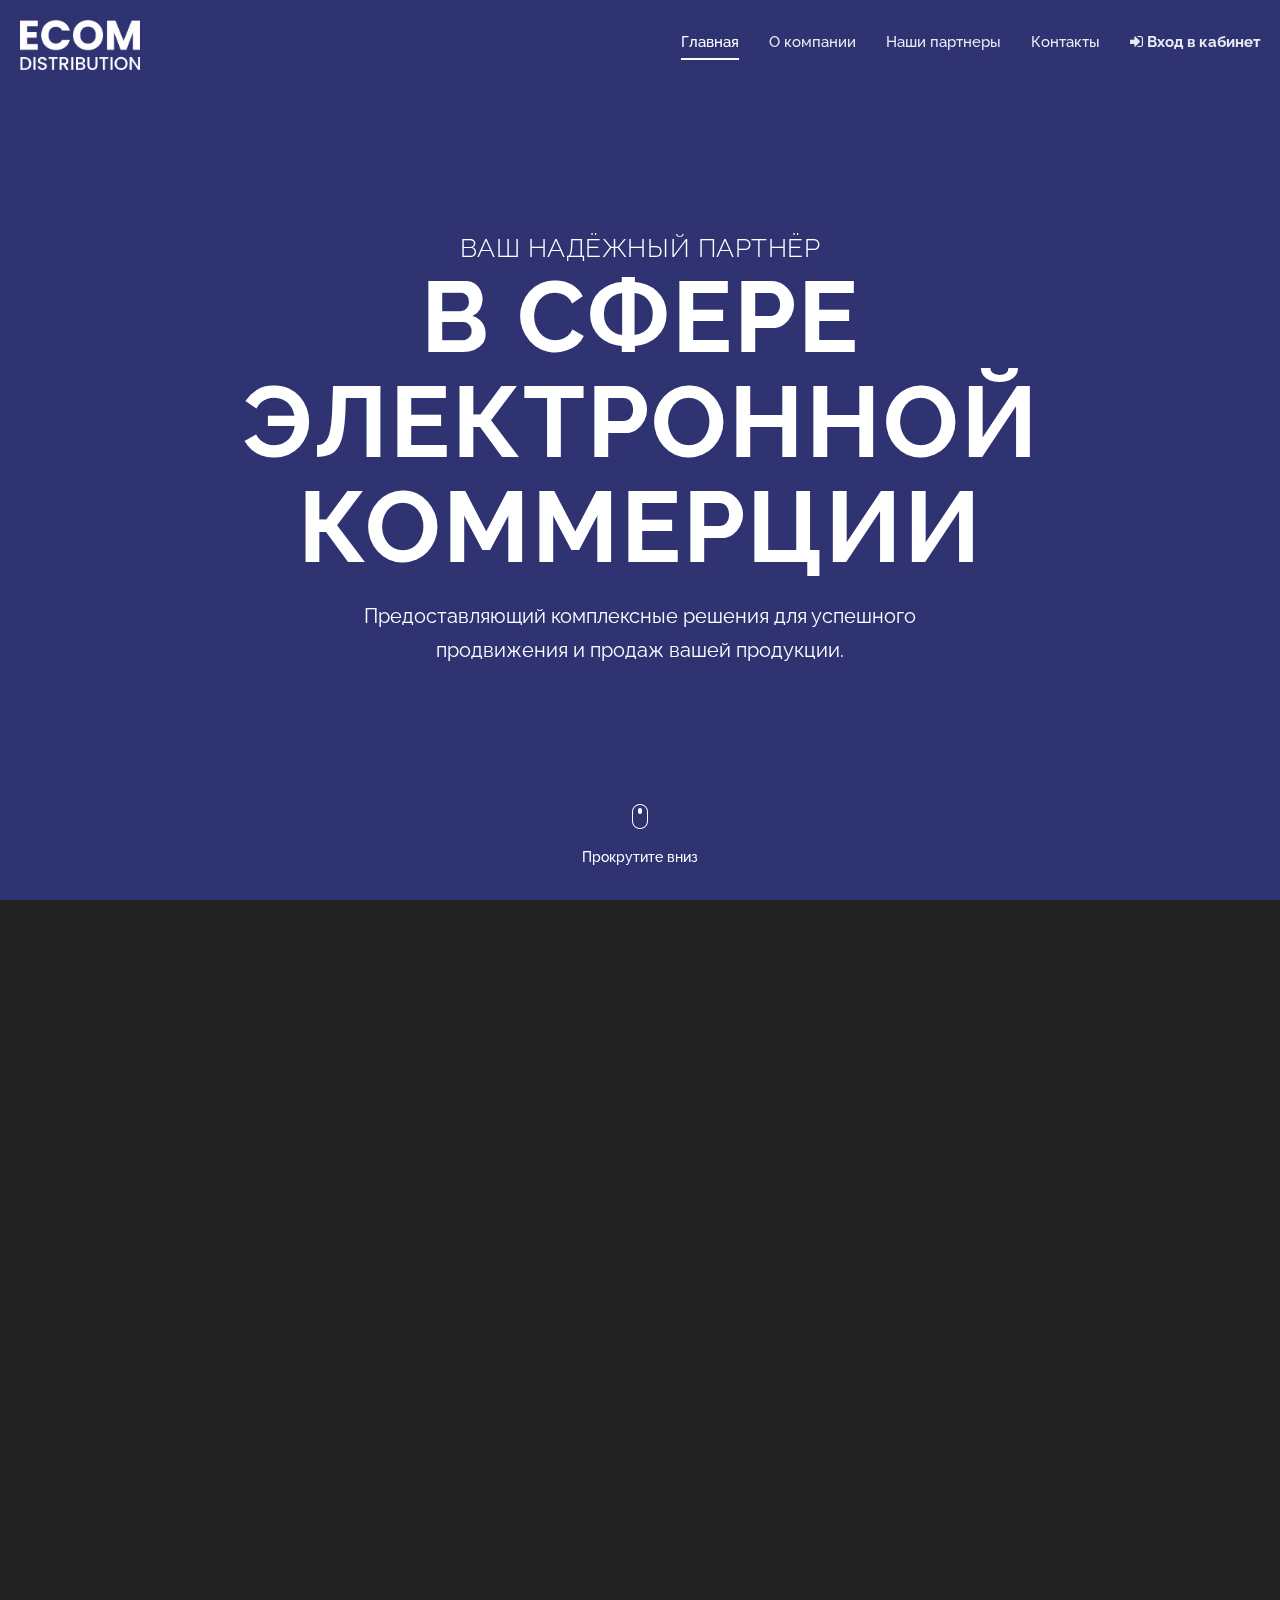
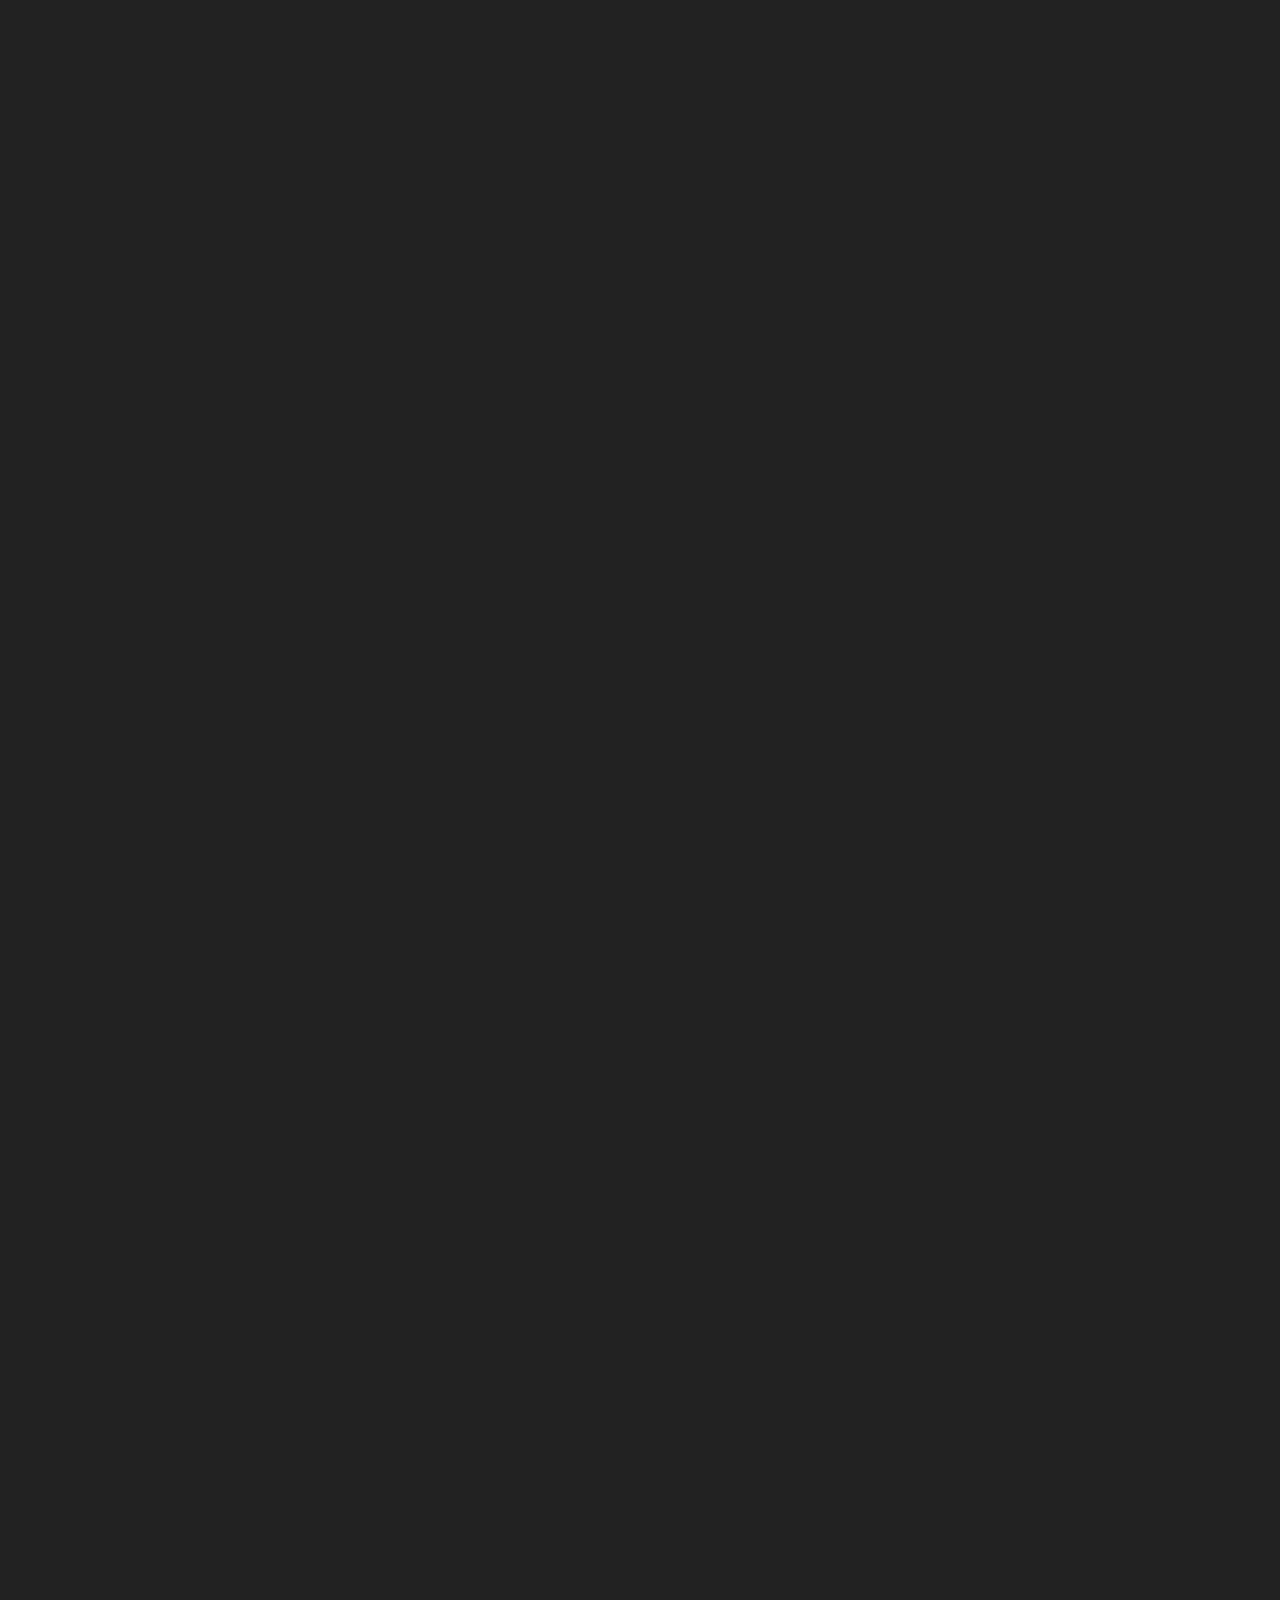
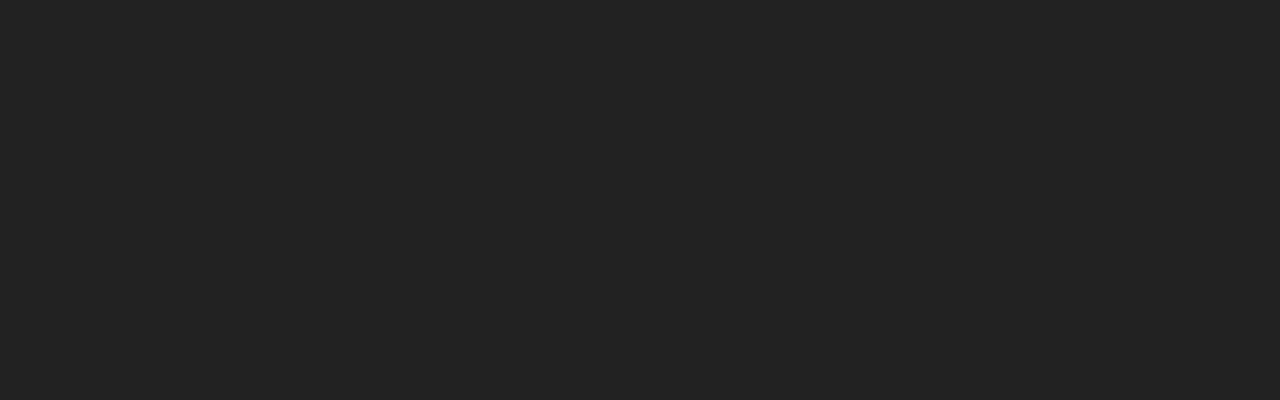
==== index.html @ 708a3830 "Версия сайта 1" ====
<!DOCTYPE html>
<html lang="en">

  <head>

    <meta charset="utf-8">
    <meta name="viewport" content="width=device-width, initial-scale=1, shrink-to-fit=no">
    <meta name="description" content="Компания "ECOM DISTRIBUTION" - уверенный игрок в области дистрибуции товаров на российском рынке электронной коммерции. Наш опыт работы со всеми российскими электронными площадками позволяет нам быстро, качественно и эффективно продвинуть товары вендора на рынок. Мы имеем представление о том что такое долгое и плодотворное сотрудничество и ценим своих партнеров.">
    <meta name="author" content="ECOM DISTRIBUTION">
    <link href="https://fonts.googleapis.com/css?family=Raleway:100,300,400,500,700,900" rel="stylesheet">

    <title>ECOM DISTRIBUTION - дистрибуция товаров на российском рынке электронной коммерции</title>

    <!-- Additional CSS Files -->
    <link rel="stylesheet" type="text/css" href="css/bootstrap.min.css">

    <link rel="stylesheet" type="text/css" href="css/font-awesome.css">

    <link rel="stylesheet" type="text/css" href="css/fullpage.min.css">

    <link rel="stylesheet" type="text/css" href="css/owl.carousel.css">

    <link rel="stylesheet" href="css/animate.css">

    <link rel="stylesheet" href="css/templatemo-style.css">

    <link rel="stylesheet" href="css/responsive.css">

    </head>
    
    <body>
    
    <div id="video">
        <div class="preloader">
            <div class="preloader-bounce">
                <span></span>
                <span></span>
                <span></span>
            </div>
        </div>

        <header id="header">
            <div class="container-fluid">
                <div class="navbar">
                    <img src="images/logo.png" alt="ECOM DISTRIBUTION" width="120" height="50">
                    <div class="navigation-row">
                        <nav id="navigation">
                            <button type="button" class="navbar-toggle"> <i class="fa fa-bars"></i> </button>
                            <div class="nav-box navbar-collapse">
                                <ul class="navigation-menu nav navbar-nav navbars" id="nav">
                                    <li data-menuanchor="slide01" class="active"><a href="#slide01">Главная</a></li>
                                    <li data-menuanchor="slide02"><a href="#slide02">О компании</a></li>
                                    <li data-menuanchor="slide03"><a href="#slide03">Наши партнеры</a></li>
                                    <li data-menuanchor="slide04"><a href="#slide04">Контакты</a></li>
                                    <li data-menuanchor="slide07"><a href="/lk.html"> <i class="fa fa-sign-in"></i><strong> Вход в кабинет</strong></a></li>
                                </ul>
                            </div>
                        </nav>
                    </div>
                </div>
            </div>
        </header>

        <video autoplay muted loop id="myVideo">
          <source src="https://assets.fulex.pro/ecom/video.mp4" type="video/mp4">
        </video>

        <div id="fullpage" class="fullpage-default">

            <div class="section animated-row" data-section="slide01">
                <div class="section-inner">
                    <div class="welcome-box">
                        <span class="welcome-first animate" data-animate="fadeInUp">Ваш надёжный партнёр</span>
                        <h1 class="welcome-title animate" data-animate="fadeInUp">в сфере электронной коммерции</h1>
                        <p class="animate" data-animate="fadeInUp">Предоставляющий комплексные решения для успешного продвижения и продаж вашей продукции.</p>
                        <div class="scroll-down next-section animate data-animate="fadeInUp""><img src="images/mouse-scroll.png" alt=""><span>Прокрутите вниз</span></div>
                    </div>
                </div>
            </div>

            <div class="section animated-row" data-section="slide02">
                <div class="section-inner">
                    <div class="about-section">
                        <div class="row justify-content-center">
                            <div class="col-lg-8 wide-col-laptop">
                                <div class="row">
                                    <div class="col-md-6">
                                        <div class="about-contentbox">
                                            <div class="animate" data-animate="fadeInUp">
                                                <span>О компании</span>
                                                <h2>ECOM DISTRIBUTION</h2>
                                                <p>Компания "ECOM DISTRIBUTION" - уверенный игрок в области дистрибуции товаров на российском рынке электронной коммерции. Наш опыт работы со всеми российскими электронными площадками позволяет нам быстро, качественно и эффективно продвинуть товары вендора на рынок. Мы имеем представление о том что такое долгое и плодотворное сотрудничество и ценим своих партнеров.</p>
                                            </div>
                                            <div class="facts-list owl-carousel">
                                                <div class="item animate" data-animate="fadeInUp">
                                                    <div class="counter-box">
                                                        <i class="fa fa-trophy counter-icon" aria-hidden="true"></i><span class="count-number">100+</span> брендов</br> в портфеле
                                                    </div>
                                                </div>
                                                <div class="item animate" data-animate="fadeInUp">
                                                    <div class="counter-box">
                                                        <i class="fa fa-thumbs-up counter-icon" aria-hidden="true"></i><span class="count-number">5</span> лет</br> на рынке
                                                    </div>
                                                </div>
                                                <div class="item animate" data-animate="fadeInUp">
                                                    <div class="counter-box">
                                                        <i class="fa fa-users counter-icon" aria-hidden="true"></i><span class="count-number">300+</span> активных</br> партнеров
                                                    </div>
                                                </div>
                                                
                                            </div>
                                        </div>
                                    </div>
                                    <div class="col-md-6">
                                        <figure class="about-img animate" data-animate="fadeInUp"><img src="images/profile-girl.jpg" class="rounded" alt=""></figure>
                                    </div>
                                </div>
                            </div>
                        </div>
                    </div>
                </div>
            </div>

            <div class="section animated-row" data-section="slide03">
                <div class="section-inner">
                    <div class="row justify-content-center">
                        <div class="col-md-8 wide-col-laptop">
                            <div class="title-block animate" data-animate="fadeInUp">
							  <h2>Наши партнеры</h2>
                                <span>Площадки, с которыми мы работаем</span>
                            </div>
                            <div class="services-section">
                                <div class="services-list owl-carousel">
                                    <div class="item animate" data-animate="fadeInUp">
                                        <div class="service-box">
                                          
                                            <h3>Wildberries</h3>
                                            <p>ООО «Вайлдберриз» интернет-магазин</p>
                                        </div>
                                    </div>
                                    <div class="item animate" data-animate="fadeInUp">
                                        <div class="service-box">
                                            
                                            <h3>Ozon</h3>
                                            <p>ООО «Интернет решения» интернет-магазин</p>
                                        </div>
                                    </div>
                                    <div class="item animate" data-animate="fadeInUp">
                                        <div class="service-box">
                                           
                                            <h3>Яндекс Маркет</h3>
                                            <p>ООО «Яндекс» интернет-магазин</p>
                                        </div>
                                    </div>
                                    <div class="item animate" data-animate="fadeInUp">
                                        <div class="service-box">
                                           
                                            <h3>МегаМаркет</h3>
                                            <p>ООО «МАРКЕТПЛЕЙС» интернет-магазин</p>
                                        </div>
                                    </div>
                                    <div class="item animate" data-animate="fadeInUp">
                                        <div class="service-box">
                                            
                                            <h3>ВсеИнструменты</h3>
                                            <p>ООО «ВсеИнструменты.ру» гипермаркет</p>
                                        </div>
                                    </div>
                                    <div class="item animate" data-animate="fadeInUp">
                                        <div class="service-box">
                                           
                                            <h3>Авито</h3>
                                            <p>ООО «КЕХ еКоммерц» доска объявлений</p>
                                        </div>
                                    </div>
                                    <div class="item animate" data-animate="fadeInUp">
                                        <div class="service-box">
                                           
                                            <h3>Леруа Мерлен</h3>
                                            <p>ООО «Леруа Мерлен» интернет-магазин</p>
                                        </div>
                                    </div>
                                    <div class="item animate" data-animate="fadeInUp">
                                        <div class="service-box">
                                           
                                            <h3>AliExpress</h3>
                                            <p>ООО «АЛИБАБА.КОМ» интернет-магазин</p>
                                        </div>
                                    </div>
                                </div>
                            </div>
                        </div>
                    </div>
                </div>
            </div>

           

            <div class="section animated-row" data-section="slide04">
                <div class="section-inner">
                    <div class="row justify-content-center">
                        <div class="col-md-7 wide-col-laptop">
                            <div class="title-block animate" data-animate="fadeInUp">
                                <h2>Наши контакты</h2>
                            </div>
                            <div class="contact-section">
                                <div class="row">
                                    <div class="col-md-6 animate" data-animate="fadeInUp">
                                        <div class="contact-box">
                                            <div class="contact-row">
                                                <i class="fa fa-map-marker"></i> 
											
												115054, Россия, г. Москва</br>
												Дубининская улица, 57с2</br>
												Режим работы: с 9:00 до 18:00
                                            </div>
                                            <div class="contact-row">
                                                <i class="fa fa-envelope"></i> press@ecomdistr.ru
                                            </div>
                                            <div class="contact-row">
                                                <i class="fa fa-envelope"></i> 
											
												info@ecomdistr.ru</br>
                                            </div>
                                        </div>
                                    </div>
                                    <div class="col-md-6 animate" data-animate="fadeInUp">
                                        <script type="text/javascript" charset="utf-8" async src="https://api-maps.yandex.ru/services/constructor/1.0/js/?um=constructor%3A8a371ab14a4488a06a83f874f0cb7cfaaf8647eccf8f98306b3fc9c9e80077ca&amp;width=429&amp;height=368&amp;lang=ru_RU&amp;scroll=true"></script>
                                        <div id="form-messages" class="mt-3"></div>
                                    </div>
                                </div>
                            </div>
                        </div>
                    </div>
                </div>
            </div>
        </div>

        
    </div>  

    <script src="js/jquery.js"></script>

    <script src="js/bootstrap.min.js"></script>

    <script src="js/fullpage.min.js"></script>

    <script src="js/scrolloverflow.js"></script>

    <script src="js/owl.carousel.min.js"></script>

    <script src="js/jquery.inview.min.js"></script>

    <script src="js/form.js"></script>

    <script src="js/custom.js"></script>


  </body>
</html>
---- css/templatemo-style.css ----
/*

Elegance Template

https://templatemo.com/tm-528-elegance

==================================================
CSS SITEMAP >>>>

  01. GENERAL CSS
  02. HEADER CSS
  03. SOCIAL ICONS CSS
  04. WELCOME BLOCK CSS
  05. ABOUT BLOCK CSS
  06. SERVICES BLOCK CSS
  07. WORK BLOCK CSS
  08. CONTACT BLOCK CSS
  09. TESTIMONOALS BLOCK CSS
  10. SKILLS BLOCK CSS


==================================================*/

/*==============================================
01. GENERAL CSS
================================================*/

html,
body {
  -webkit-font-smoothing: antialiased;
  -moz-font-smoothing: antialiased;
  -ms-font-smoothing: antialiased;
  font-smoothing: antialiased;
  -webkit-text-size-adjust: 100%;
}
body {
  font: 16px/1.6 'Raleway', Arial, Helvetica, sans-serif;
  color: #fff;
  text-align:center;
  background: #222;
}
img {
  border: 0;
  max-width: 100%;
}
html {
  -ms-overflow-style: scrollbar;
}
.alltrans,
.social-icons li a,
.owl-nav > button,
.owl-nav > button:after,
.counter-box,
.about-img:after,
.gallery-img img,
.form-control,
.owl-dot,
.subscribe-row,
.close-btn,
.close-btn:before,
.close-btn:after,
.tag-btn,
.btn {
  -webkit-transition: all 0.4s ease;
  transition: all 0.4s ease;
}
a {
  color: #fff;
  text-decoration: none;
}
a:hover,
a:focus {
  color: #fff;
  outline: none;
  text-decoration: underline;
}
@media screen and (-ms-high-contrast:active), (-ms-high-contrast:none) {
  a:active {
    background-color: transparent;
  }
}
p {
  margin: 0 0 20px;
}
h1,
h2,
h3,
h4,
h5,
h6 {
  line-height: 1.2;
  margin: 0 0 20px;
  font-weight: 600;
  text-transform:uppercase;
}
h1,
h2 {
  font-size: 32px;
}
h3 {
  font-size: 30px;
  font-weight: 600;
}
h4 {
  font-size: 22px;
  font-weight: 600;
}
h5 {
  font-size: 20px;
  margin-bottom: 10px;
  font-weight: 600;
}
h6 {
  font-size: 18px;
  margin-bottom: 10px;
  font-weight: 600;
}
#main {
  padding: 0;
  background: #fff;
}
.no-margin {
  margin: 0 !important;
}
figure {
  margin:0;
}
.opacity-no {
  opacity: 1 !important;
}

video {
  position: fixed;
  right: 0;
  bottom: 0;
  min-width: 100%; 
  min-height: 100%;
}
#video:after {
  content: '';
  opacity: 0.75;
  background: #4096ee; /* Old browsers */
  background: -moz-linear-gradient(top, #34398d 0%, #34398d 100%); /* FF3.6-15 */
  background: -webkit-linear-gradient(top, #34398d 0%,#34398d 100%); /* Chrome10-25,Safari5.1-6 */
  background: linear-gradient(to bottom, #34398d 0%,#34398d 100%); /* W3C, IE10+, FF16+, Chrome26+, Opera12+, Safari7+ */
  filter: progid:DXImageTransform.Microsoft.gradient( startColorstr='#34398d', endColorstr='#34398d',GradientType=0 ); /* IE6-9 */
  position:fixed;
  left:0;
  top:0;
  right:0;
  bottom: 0;
}
.wrapper-background-dark:after {
  background: #222;
  opacity:0.95;
}
.section-inner {
  padding:20px 30px 0;
}
.fp-scrollable {
  height:calc(100vh - 200px) !important;
}
#fp-nav ul li a span {
 display: none;
}

.btn {
  background: #fff;
  color: #222;
  text-align:center;
  line-height:52px;
  padding:0 35px;
  border-radius: 0px;
  text-transform:uppercase;
  font-weight:600;
  border:2px solid transparent;
  border-radius: 10px;
}
.btn:hover, .btn:focus {
  color:#fff;
  border-color:#fff;
  background:none;
}
.btn:focus {
  box-shadow:none;
  outline:none;
}
.btn.btn-xs {
  line-height:34px;
  font-size:12px;
  padding:0 20px;
  font-weight: 500;
}
.btn.btn-outline {
  background:none;
  border-color:#fff;
  color:#fff;
  border-width:1px;
}
.btn.btn-outline:hover, .btn.btn-outline:focus {
  background:#fff;
  color:#222;
}
.btn.btn-dark {
  color: #222;
  border-color: #222;
}
.btn.btn-dark:hover, .btn.btn-dark:focus {
  background: #222;
  color: #fff;
}
.owl-carousel .owl-stage {
  display: -webkit-box;
  display: -webkit-flex;
  display: -ms-flexbox;
  display: flex;
}
.owl-carousel .owl-item {
  display: -webkit-box;
  display: -webkit-flex;
  display: -ms-flexbox;
  display: flex;
  flex: 1 0 auto;
}
.preloader {
  background: -moz-linear-gradient(top, #4096ee 0%, #39ced6 100%); /* FF3.6-15 */
  background: -webkit-linear-gradient(top, #4096ee 0%,#39ced6 100%); /* Chrome10-25,Safari5.1-6 */
  background: linear-gradient(to bottom, #4096ee 0%,#39ced6 100%); /* W3C, IE10+, FF16+, Chrome26+, Opera12+, Safari7+ */
  filter: progid:DXImageTransform.Microsoft.gradient( startColorstr='#4096ee', endColorstr='#39ced6',GradientType=0 ); /* IE6-9 */
  height: 100%;
  left: 0;
  position: fixed;
  right: 0;
  top: 0;
  z-index: 9999;
  text-align: center;
}
.preloader-bounce {
  left: 0;
  right: 0;
  top: 50%;
  -webkit-transform: translateY(-50%);
  transform: translateY(-50%);
  position: absolute;
}
.preloader-bounce > span {
  width: 12px;
  height: 12px;
  border-radius: 50%;
  margin: 0.3em;
  display: inline-block;
  vertical-align: middle;
  -webkit-animation: bounce 0.6s infinite alternate;
  animation: bounce 0.6s infinite alternate;
  background: #fff;
}
.preloader-bounce > span:nth-child(2){
  -webkit-animation-delay: 0.2s;
  animation-delay: 0.2s;
  background: #fff;
}
.preloader-bounce > span:nth-child(3){
  -webkit-animation-delay: 0.3s;
  animation-delay: 0.3s;
  background: #fff;
}

@-webkit-keyframes bounce {
  from {
    -webkit-transform: translateY(0);
    transform: translateY(0);
  }
  to {
    -webkit-transform: translateY(-1.2em);
    transform: translateY(-1.2em);
  }
}

@keyframes bounce {
  from {
    -webkit-transform: translateY(0);
    transform: translateY(0);
  }
  to {
    -webkit-transform: translateY(-1.2em);
    transform: translateY(-1.2em);
  }
}

#fullpage {
  z-index: 99;
}


/*==============================================
02. HEADER CSS
================================================*/
#header {
  padding:20px 0;
  position: fixed;
  left:0;
  right:0;
  top:0;
  z-index:999;
}
.container-fluid {
  padding:0 20px;
}
a#logo {
  text-decoration: none;
  font-size: 32px;
  text-transform: uppercase;
  font-weight: 700;
}
.navbar {
  padding: 0;
}
.navbar-toggle {
  display:none;
}
.navbar-nav {
  -ms-flex-direction: row;
  -webkit-flex-direction: row;
  flex-direction: row;
}
.navbar-nav li {
  margin-left: 30px;
}
.navbar-nav li a {
  color:#fff;
  font-size: 15px;
  text-decoration:none;
  display:block;
  font-weight: 500;
  opacity: 0.9;
}
.navbar-nav li a:after {
  content:'';
  display:block;
  height: 2px;
  background:#fff;
  -webkit-transition: all 0.4s ease;
  transition: all 0.4s ease;
  -webkit-transform:scale(0);
  transform:scale(0);
  margin-top: 4px;
}
.navbar-nav li a:hover:after, .navbar-nav li.active a:after{
  -webkit-transform:scale(1);
  transform:scale(1);
}
.navbar-nav li a:hover {
  opacity: 1;
}
.navbar-nav li.active a {
  opacity: 1;
}
.collapse:not(.show) {
  display:block;
}

/*==============================================
03. SOCIAL ICONS CSS
================================================*/
#social-icons {
  padding:0;
  position: fixed;
  top: 50%;
  transform: translateY(-50%);
  right:0;
  z-index: 199;
}
.social-icons {
  margin:0;
  padding:0;
  list-style:none;
}
.social-icons li {
  display: block;
  margin: 1px 0px;
}
.social-icons li a {
  width:50px;
  height:50px;
  display:inline-block;
  line-height:50px;
  text-align:center;
  background: rgba(255, 255, 255, 0.1);
  color: rgba(255,255,255,1);
  font-size:18px;
}
.social-icons li a:hover {
  color:#1e1e1e;
  background-color: #fff;
}
/*==============================================
04. WELCOME BLOCK CSS
================================================*/
.welcome-box {
  font-size:20px;
  line-height:1.7;
}
.welcome-first{
  font-size: 45px;
  display: block;
  text-transform: uppercase;
  font-weight: 300;
  line-height: 1.2;
  letter-spacing: 0.02em;
}
.welcome-box p {
  max-width: 620px;
  width:100%;
  margin:0 auto 30px;
  color: #fff;
}
.welcome-title {
  font-weight: 700;
  font-size: 60px;
  margin-bottom: 10px;
  letter-spacing:0.02em;
}
.welcome-title span {
  font-size:36px;
  display:block;
  font-weight:300;
  line-height:1.2;
}
.welcome-box .btn {
  margin-top: 10px;
}
.next-section {
  display: inline-block;
  position: absolute;
  left: 50%;
  transform: translateX(-50%);
  bottom: 30px;
  cursor: pointer;
  -webkit-transition: all 0.5s ease;
  transition: all 0.5s ease;
}
.next-section span {
  margin-top: 15px;
  display: block;
  font-size: 14px;
  font-weight: 500;
}
.next-section i:hover {
  opacity: 1;
}

/*==============================================
05. ABOUT ME
================================================*/
.about-img {
  margin: 60px auto 40px;
  position:relative;
}
.about-img img {
  border-radius: 10px;
  -webkit-box-shadow: 0 0 40px rgba(0,0,0,.3);
  box-shadow: 0 0 40px rgba(0,0,0,.3);
}
.about-contentbox {
  margin-top: 80px;
  text-align:left;
  line-height:1.8;
}
.about-contentbox span {
  font-size: 24px;
  text-transform: uppercase;
  font-weight: 300;
}
.about-contentbox h2 {
  font-size: 32px;
  text-transform: uppercase;
  font-weight: 700;
}
.facts-list {
  margin-top: 30px;
}
.facts-list .item {
  overflow: hidden;
  text-align:center;
  border-radius: 10px;
  width: 100%;
  display: inline-block;
  font-size:14px;
  padding: 30px 0px;
  background: rgba(0,0,0,0.25);
}
.counter-box span {
  font-size: 26px;
  font-weight: 700;
}
.counter-icon {
  font-size: 30px;
  margin-bottom: 10px;
  opacity: 0.75;
}
.facts-list .item:hover {
  background:#fff;
  color:#1e1e1e;
}
.facts-list .owl-dots {
  margin-bottom: 30px;
}
.count-number, .counted {
  display:block;
  font-size:36px;
  font-weight:700;
  line-height:1;
  margin-bottom:10px;
}

/*==============================================
06. SERVICES BLOCK CSS
================================================*/
.title-block {
  margin-bottom: 40px;
}
.title-block span {
  font-size: 24px;
  text-transform: uppercase;
  font-weight: 300;
}
.services-list .item {
  background-color: rgba(250,250,250,0.25);
  border-radius: 10px;
  -webkit-transition: all 0.5s ease;
  transition: all 0.5s ease;
}
.service-icon {
  display:block;
  margin: 0 auto 0;
  font-size: 64px;
}
.service-box {
  font-size:15px;
  padding:40px 20px;
  height:100%;
}
.services-list .item:hover {
  background-color: #fff;
  color: #1e1e1e;
}
.service-box h3 {
  font-size:22px;
  font-weight:700;
  text-transform: capitalize;
  margin-bottom: 10px;
  padding: 10px;
}
.service-box p:last-child {
  margin:0;
}
.owl-carousel .owl-dots .owl-dot {
  border-radius: 3px;
}
.owl-dots {
    display: -webkit-box;
    display: -webkit-flex;
    display: -ms-flexbox;
    display: flex;
    -ms-flex-pack: center;
    -webkit-justify-content: center;
    justify-content: center;
    margin-top: 50px
}

.owl-carousel .owl-dots .owl-dot {
    width: 12px;
    height: 12px;
    margin: 0 5px;
    background: rgba(255, 255, 255, .2)
}

.owl-carousel .owl-dots .owl-dot:focus {
    outline: none
}

.owl-carousel .owl-dots .owl-dot.active {
    background: #fff
}

/*==============================================
07. WORK BLOCK CSS
================================================*/
.gallery-section {
  text-align: center;
}
.portfolio-item img {
  max-width: 100%;
  overflow: hidden;
  position: relative;
  z-index: 9;
  border-radius: 10px;
}
.portfolio-item .thumb-inner {
  position: absolute;
  z-index: 99;
  bottom: 0;
  text-align: left;
  padding: 20px;
  background-color: rgba(250,250,250,0.25);
  width: 100%;
  height: 60px;
  border-top-left-radius: 0px;
  border-top-right-radius: 0px;
  -webkit-transition: all 0.4s ease;
  transition: all 0.4s ease;
}
.portfolio-item .thumb-inner h4 {
  margin-bottom: 0;
  font-size: 16px;
  margin-top: 0px;
}
.portfolio-item .thumb-inner p {
  opacity: 0;
  visibility: hidden;
  position: absolute;
  margin-bottom: 0px;
}
.portfolio-item:hover .thumb-inner p {
  position: relative;
  opacity: 1;
  visibility: visible;
  color: #4a4a4a;
}
.portfolio-item:hover .thumb-inner {
  border-radius: 10px;
  height: 100%;
  background-color: rgba(250,250,250,0.9)
}
.portfolio-item:hover .thumb-inner h4 {
   margin-top: 30%;
  color: #1e1e1e;
  margin-bottom: 20px;
}

/*==============================================
08. CONTACT BLOCK CSS
================================================*/
::-webkit-input-placeholder {
  color:#fff !important;
  opacity:1;
}
::-moz-placeholder {
  color:#fff !important;
  opacity:1;
}
:-ms-input-placeholder {
  color:#fff !important;
  opacity:1;
}
:-moz-placeholder {
  color:#fff !important;
  opacity:1;
}
.input-field {
  margin-bottom:15px;
}
.form-control {
  height: 50px;
  color:#fff;
  border: none;
  background:rgba(250,250,250,0.05);
  border: 1px solid rgba(250,250,250,0.5);
  border-radius: 10px;
  padding:4px 22px;
  font-size:14px;
  margin-bottom: 30px;
}
.form-control:focus {
  box-shadow:none;
  outline:none;
  background:rgba(0,0,0,0.05);
  border: 1px solid rgba(250,250,250,1);
  color:#fff;
}
.index .form-control.form-control-dark {
  background: rgba(250,250,250, 0.75);
  color: #fff;
}
.index .form-control.form-control-dark:focus {
  background: rgba(54, 40, 158, 0.85);
  color: #fff;
}
.index .form-control.form-control-dark::-webkit-input-placeholder {
  color: #fff !important;
}
.index .form-control.form-control-dark::-moz-placeholder {
  color:#fff !important;
}
.index .form-control.form-control-dark:-ms-input-placeholder {
  color:#fff !important;
}
.index .form-control.form-control-dark:-moz-placeholder {
  color:#fff !important;
}
.form-control.form-control-dark:focus {
  background: rgba(0, 0, 0, 0.2);
}
.form-control.form-control-dark {
  background: rgba(0, 0, 0, 0.1);
  color: #222;
  border: none;
}
.form-control.form-control-dark::-webkit-input-placeholder {
  color:#222 !important;
  opacity:0.7;
}
.form-control.form-control-dark::-moz-placeholder {
  color:#222 !important;
  opacity:0.7;
}
.form-control.form-control-dark:-ms-input-placeholder {
  color:#222 !important;
  opacity:0.7;
}
.form-control.form-control-dark:-moz-placeholder {
  color:#222 !important;
  opacity:0.7;
}
textarea.form-control {
  height:123px;
  padding-top:15px;
}
.contact-section .btn {
  width:100%;
}
.contact-box {
  text-align:left;
}
.contact-box h4 {
  font-size:24px;
}
.contact-box h4:after {
  content:'';
  display:block;
  width:50px;
  height:2px;
  background:#fff;
  margin:12px 0;
}
.contact-row {
  display: -webkit-box;
  display: -webkit-flex;
  display: -ms-flexbox;
  display: flex;
  -webkit-box-align: center;
  -webkit-align-items: center;
  -ms-flex-align: center;
  align-items: center;
  margin-bottom: 30px;
  background: rgba(250,250,250,0.25);
  border-radius: 10px;
  padding: 30px;
  font-weight: 700;
}
.contact-row i {
  width:55px;
  font-size: 30px;
  display:block;
}
.contact-row i.fa-envelope {
  font-size: 25px;
}

/*==============================================
09. TESTIMONOALS BLOCK CSS
================================================*/
.testimonials-section .item {
  background-color: rgba(250,250,250,0.25);
  padding: 40px;
  border-radius: 10px;
}
.testimonials-section .item img {
  width: 140px;
  height: 140px;
  margin: 0 auto;
}
.testimonials-section .item h4 {
  margin-top: 40px;
  font-size: 22px;
  text-transform: capitalize;
  font-weight: 700;
}
.testimonials-section .item p {
  font-size: 17px;
  font-style: italic;
}

/*==============================================
10. SKILLS BLOCK CSS
================================================*/
.skills-row {
  margin-top: 80px;
}
.skill-item {
  border-bottom: 1px solid rgba(250,250,250,0.1);
  margin-bottom: 50px;
  padding-bottom: 50px;
}
.last-skill {
  border-bottom: none;
}
.skills-row span {
  display: inline-block;
  width: 50px;
  height: 50px;
  text-align: center;
  line-height: 50px;
  background-color: #fff;
  color: #1e1e1e;
  border-radius: 50%;
  font-size: 16px;
  font-weight: 700;
  left: 0;
  top: -21px;
  position: absolute;
  z-index: 999;
}
.skills-row h6 {
  font-size: 16px;
  text-transform: uppercase;
  font-weight: 700;
  color: #fff;
  text-align: right;
  margin-bottom: -10px;
}
.skill-bar {
  width: 70%;
  height: 6px;
  border-radius: 3px;
  background-color: rgba(250,250,250,0.25);
  position: relative;
}
.filled-bar {
  position: absolute;
  z-index: 99;
  width: 64%;
  height: 6px;
  background-color: #fff;
  border-radius: 3px;
}
.filled-bar-2 {
  position: absolute;
  z-index: 99;
  width: 82%;
  height: 6px;
  background-color: #fff;
  border-radius: 3px;
}
---- css/responsive.css ----
@media only screen and (min-width: 768px) {
	.nav-box {
		display:block !important;
		height:auto !important;
	}
}
@media only screen and (max-width: 1440px) {
	.welcome-title {
		font-size: 100px;
		margin-bottom:20px;
	}
	.next-section {
	/*	bottom: auto; */
	}
	.welcome-title:before {
		margin: 20px auto 5px;
	}
	.welcome-first {
		font-size: 26px;
	}
	.welcome-box p {
		margin-bottom: 20px;
	}
	.navbar-nav li a {
		font-size: 15px;
	}
	.subscribe-row h5 {
		font-size:18px;
	}
	.wide-col-laptop {
		-ms-flex: 0 0 85%;
		flex: 0 0 85%;
		max-width: 85%;
	}
	.service-box h3 {
		font-size:18px;
	}
	h1, h2 {
		font-size:56px;
		line-height:1.05;
		margin-bottom:10px;
	}
	.title-block p {
		line-height: 1.6;
	}
	.title-block {
		margin-bottom:25px;
	}
	.service-icon {
		width:80px;
		height:80px;
		line-height:80px;
		font-size:30px;
		margin: 0 auto;
	}
	.service-box {
		padding:30px 20px;
	}
	.testimonial-content {
		font-size:18px;
	}
	.owl-carousel .owl-item .client-img img {
		max-width:80px;
	}
	.gallery-section {
		padding-top:10px;
	}
	.about-img {
		margin-right:15px;
	}
}
@media only screen and (max-width: 1199px) {
	#fp-nav.fp-right {
		right:5px;
	}
	.welcome-title:before {
		margin: 20px auto 15px;
	}
	.wide-col-laptop {
		-ms-flex: 0 0 100%;
		flex: 0 0 100%;
		max-width: 100%;
	}
	.about-img {
		margin-right:0;
	}
	.welcome-title {
		font-size:80px;
	}
	.welcome-title:after {
		margin-top:15px;
	}
	.welcome-box {
		font-size:18px;
	}
	h1, h2 {
		font-size:48px;
	}
	.counter-box {
		font-size:13px;
	}
	.count-number, .counted {
		margin-bottom:5px;
	}
	.owl-nav {
		margin-top: 35px;
	}
	.testimonial-content {
		font-size: 16px;
		padding:20px 25px;
	}
	.testimonials-section {
		padding-top:10px;
	}
	.owl-carousel .owl-dots {
		margin-top:35px;
	}
	.social-icons li a {
	  width:25px;
	  height:30px;
	  display:inline-block;
	  line-height:30px;
	  text-align:center;
	  background: rgba(255, 255, 255, 0.1);
	  color: rgba(255,255,255,1);
	  font-size:14px;
	}
	.menu-trigger {
		margin:0;
	}
}
@media only screen and (max-width: 991px) {
	.welcome-box {
		padding: 150px 0px;
	}
	.navbar-nav li a {
		font-size:13px;
	}
	.navbar-nav li {
		margin-left:25px;
	}
	.footer-right {
		font-size:13px;
	}
	.owl-nav > button {
		width: 40px;
		height: 40px;
	}
	.owl-nav > button:after {
		width:12px;
		height:12px;
		left:17px;
		top:13px;
	}
	.owl-nav > button.owl-next:after {
		left:11px;
	}
	.contact-box h4 {
		font-size:20px;
	}
	.contact-row {
		padding: 10px 15px!important;
		font-size:13px;
		margin-bottom: 15px;
	}
	.facts-row > .row > div {
		display: -webkit-box;
		display: -webkit-flex;
		display: -ms-flexbox;
		display: flex;
		width:100%;
	}
	#ajax-contact {
		margin-top: 20px;
	}
	#ajax-contact input {
		margin-bottom: 20px;
	}
	.contact-row i {
		font-size: 25px;
		width:45px;
	}
	.contact-row i.fa-envelope {
		font-size: 20px;
	}
	.container-fluid {
		padding:0 15px;
	}
	.skills-ul {
		top: 0;
	}
	.contact-row {
		padding: 42px 45px;
	}
}
@media only screen and (max-width: 767px) {
	#header {
		position: fixed;
		top: 0;
		z-index: 6666;
		background-color: rgba(250,250,250,0.9);
	}
	#navigation button i {
		color: #1e1e1e;
	}
	.welcome-box {
		padding: 150px 0px;
	}
	#logo {
		color: #1e1e1e;
	}
	.navbar-toggle {
		padding: 0;
		margin: 0;
		color: #fff;
		font-size: 28px;
		position: absolute;
		right: 0;
		top: 50%;
		background:none;
		-webkit-transform: translateY(-50%);
		transform: translateY(-50%);
		display:block;
		box-shadow:none;
		border:0;
		outline: none;
		cursor:pointer;
	}
	#header {
		padding:0;
	}
	.navbar {
		padding:15px 0;
	}
	.navbar-toggle:focus {
		outline:none;
	}
	.navbar-nav {
		margin: 0;
	}
	.collapse:not(.show) {
		display:none;
	}
	.navigation-menu > li {
		display: block;
		margin: 0;
		font-size: 15px;
		text-align: center;
	}
	.navigation-menu > li > a {
		color:#222;
		padding:15px;
		line-height:1.2;
	}
	.navbar-nav {
		overflow-y: auto;
		display:block;
		background: rgba(230, 230, 230, 0.25);
	}
	.navbar-nav li a:after {
		display:none;
	}
	.nav-box {
		position: absolute;
		left: -15px;
		right: -15px;
		border: 0;
		box-shadow: none;
		background: #fff;
		text-align:left;
		top: 100%;
		display:none;
	}
	.welcome-title {
		font-size: 60px;
		margin-bottom:20px;
	}
	.welcome-first {
		font-size: 20px;
	}
	.welcome-title:before {
		margin: 20px auto 15px;
	}
	.welcome-box {
		font-size:inherit;
	}
	.welcome-box .btn {
		margin-top:0;
	}
	.about-img {
		margin-bottom:10px;
	}
	h1, h2 {
		font-size:36px;
	}
	body {
		font-size:15px;
	}
	.about-contentbox {
		margin-top: 60px;
		text-align:center;
	}
	.testimonials-section {
		padding-top:0;
	}
	h4 {
		font-size:18px;
	}
	.contact-box {
		margin-top: 30px;
		height:auto;
	}
	.footer-right {
		width:100%;
		margin:15px 0 0;
		text-align:left;
	}
	.btn {
		font-size:15px;
		line-height:48px;
		padding:0 30px;
	}
	.contact-row {
		margin-top: 15px;
	}
	.content-section {
		padding:50px 0;
	}
	.info-inner {
		margin-top: 20px;
		padding-bottom:15px;
	}
	.index-white .navbar-toggle {
		color: #242424;
	}
	.side-menu .nav-box > ul {
		padding: 70px 40px 40px;
	}
	.side-menu .navbar-nav li a {
		font-size:20px;
	}
	.social-icons {
		margin: 0 auto;
	}
	.detail-page h1 {
		margin-bottom: 50px;
	}
	.project-detail-col figure {
		margin-top: 35px;
	}
	.project-buttons-margin {
		margin-top: 50px;
	}
}
@media only screen and (max-width: 575px) {
	.welcome-title {
		font-size: 40px;
	}
	.welcome-first {
		font-size: 16px;
		margin-bottom:5px;
	}
	.welcome-title:before,.welcome-title:after {
		width: 100%;
	}
	h1, h2 {
		font-size:30px;
	}
	.about-contentbox {
		line-height:1.6;
	}
	.owl-carousel .owl-item .client-img img {
		max-width:65px;
		margin-right: 10px;
	}
	.testimonials-section {
		font-size:13px;
	}
	.form-control {
		height:52px;
		font-size:14px;
		padding:4px 15px;
	}
	.skill-item {
	  border-bottom: 1px solid rgba(250,250,250,0.1);
	  margin-bottom: 20px;
	  padding-bottom: 50px;
	}
	.skills-row h6 {
	  text-align: left;
	  margin-bottom: 30px;
	}
	.skill-bar {
	  width: 100%;
	  height: 6px;
	  border-radius: 3px;
	  background-color: rgba(250,250,250,0.25);
	  position: relative;
	}
	.input-field {
		margin-bottom: 15px;
	}
	.subscribe-row h5 {
		font-size: 16px;
	}
	.client-row {
		padding-left: 40px;
	}
	.testimonial-content:before {
		left: 46%;
	}
	.client-row {
		padding-left: 0;
	}
}
@media only screen and (max-width: 460px) {
	h4 {
		font-size: 14px;
	}
	.testimonial-content:before {
		left: 45%;
	}
}
@media only screen and (max-width: 320px) {
	.gallery-overlay p {
		display: none;
	}
	.testimonial-content:before {
		left: 43%;
	}
}
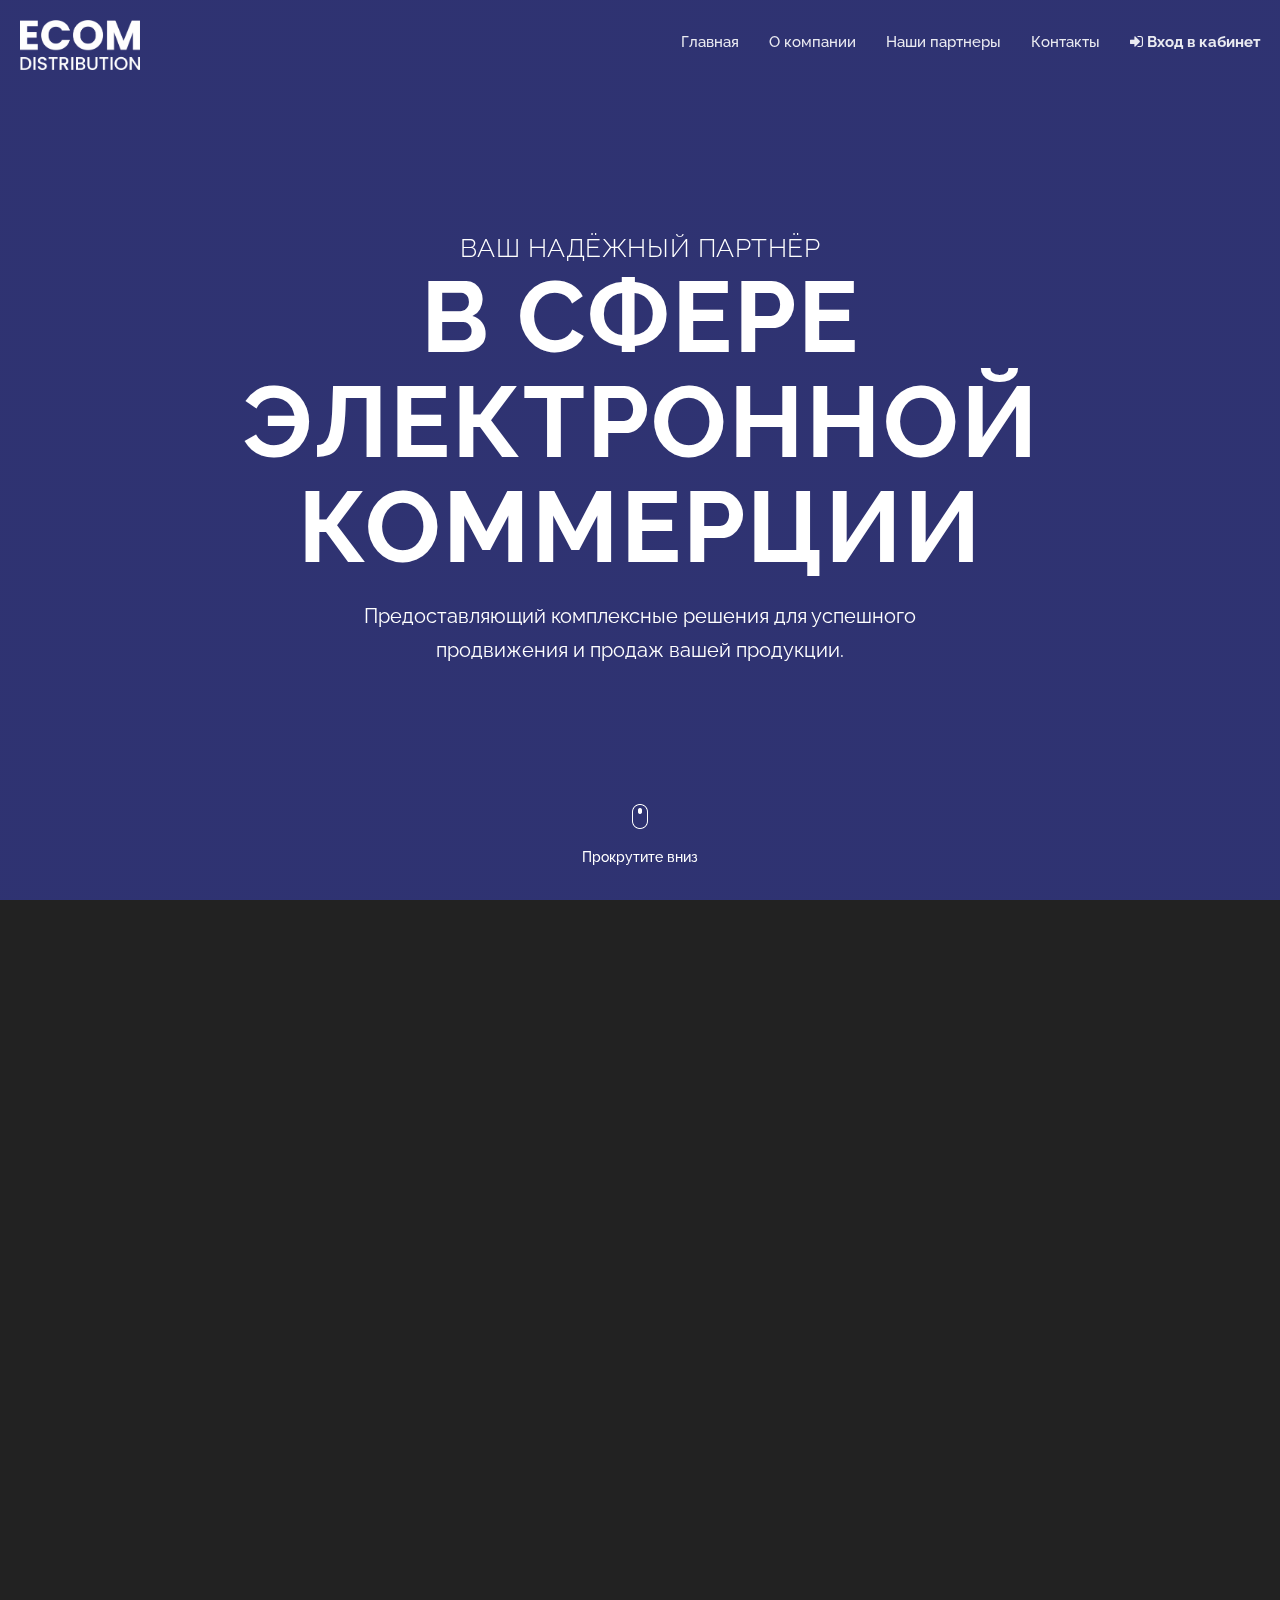
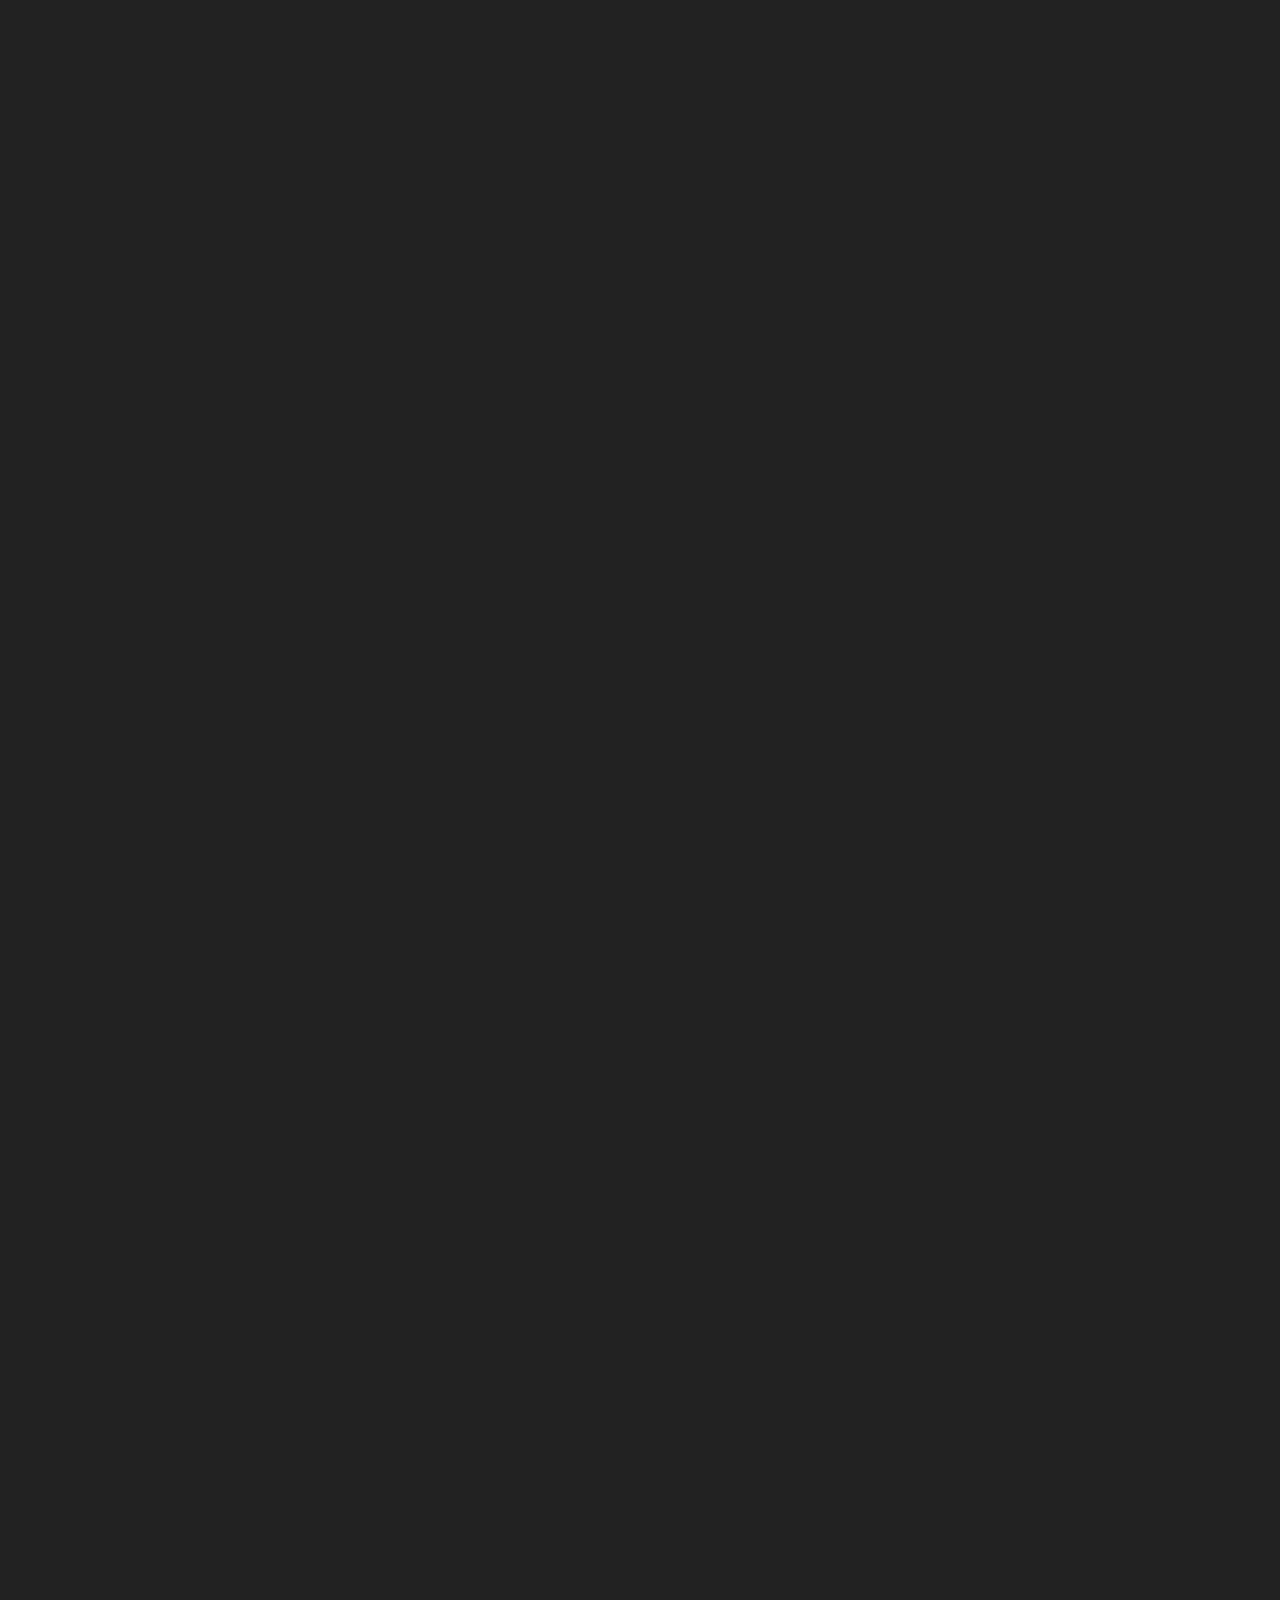
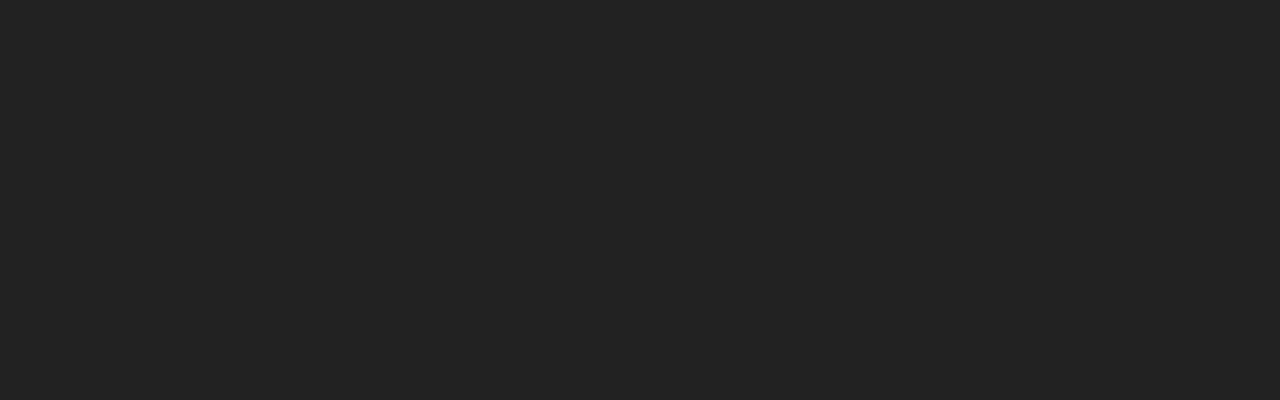
==== commit 56f6187e: "Исправлены якоря" ====
--- a/index.html
+++ b/index.html
@@ -8,6 +8,7 @@
     <meta name="description" content="Компания "ECOM DISTRIBUTION" - уверенный игрок в области дистрибуции товаров на российском рынке электронной коммерции. Наш опыт работы со всеми российскими электронными площадками позволяет нам быстро, качественно и эффективно продвинуть товары вендора на рынок. Мы имеем представление о том что такое долгое и плодотворное сотрудничество и ценим своих партнеров.">
     <meta name="author" content="ECOM DISTRIBUTION">
     <link href="https://fonts.googleapis.com/css?family=Raleway:100,300,400,500,700,900" rel="stylesheet">
+	<link rel="icon" href="/favicon.ico" type="image/x-icon">
 
     <title>ECOM DISTRIBUTION - дистрибуция товаров на российском рынке электронной коммерции</title>
 
@@ -48,11 +49,11 @@
                             <button type="button" class="navbar-toggle"> <i class="fa fa-bars"></i> </button>
                             <div class="nav-box navbar-collapse">
                                 <ul class="navigation-menu nav navbar-nav navbars" id="nav">
-                                    <li data-menuanchor="slide01" class="active"><a href="#slide01">Главная</a></li>
-                                    <li data-menuanchor="slide02"><a href="#slide02">О компании</a></li>
-                                    <li data-menuanchor="slide03"><a href="#slide03">Наши партнеры</a></li>
-                                    <li data-menuanchor="slide04"><a href="#slide04">Контакты</a></li>
-                                    <li data-menuanchor="slide07"><a href="/lk.html"> <i class="fa fa-sign-in"></i><strong> Вход в кабинет</strong></a></li>
+                                    <li data-menuanchor="/" class="active"><a href="/">Главная</a></li>
+                                    <li data-menuanchor="about"><a href="#about">О компании</a></li>
+                                    <li data-menuanchor="partners"><a href="#partners">Наши партнеры</a></li>
+                                    <li data-menuanchor="contacts"><a href="#contacts">Контакты</a></li>
+                                    <li data-menuanchor="lk"><a href="/lk.html"> <i class="fa fa-sign-in"></i><strong> Вход в кабинет</strong></a></li>
                                 </ul>
                             </div>
                         </nav>
@@ -67,7 +68,7 @@
 
         <div id="fullpage" class="fullpage-default">
 
-            <div class="section animated-row" data-section="slide01">
+            <div class="section animated-row" data-section="about">
                 <div class="section-inner">
                     <div class="welcome-box">
                         <span class="welcome-first animate" data-animate="fadeInUp">Ваш надёжный партнёр</span>
@@ -78,7 +79,7 @@
                 </div>
             </div>
 
-            <div class="section animated-row" data-section="slide02">
+            <div class="section animated-row" data-section="about">
                 <div class="section-inner">
                     <div class="about-section">
                         <div class="row justify-content-center">
@@ -121,7 +122,7 @@
                 </div>
             </div>
 
-            <div class="section animated-row" data-section="slide03">
+            <div class="section animated-row" data-section="partners">
                 <div class="section-inner">
                     <div class="row justify-content-center">
                         <div class="col-md-8 wide-col-laptop">
@@ -196,7 +197,7 @@
 
            
 
-            <div class="section animated-row" data-section="slide04">
+            <div class="section animated-row" data-section="contacts">
                 <div class="section-inner">
                     <div class="row justify-content-center">
                         <div class="col-md-7 wide-col-laptop">
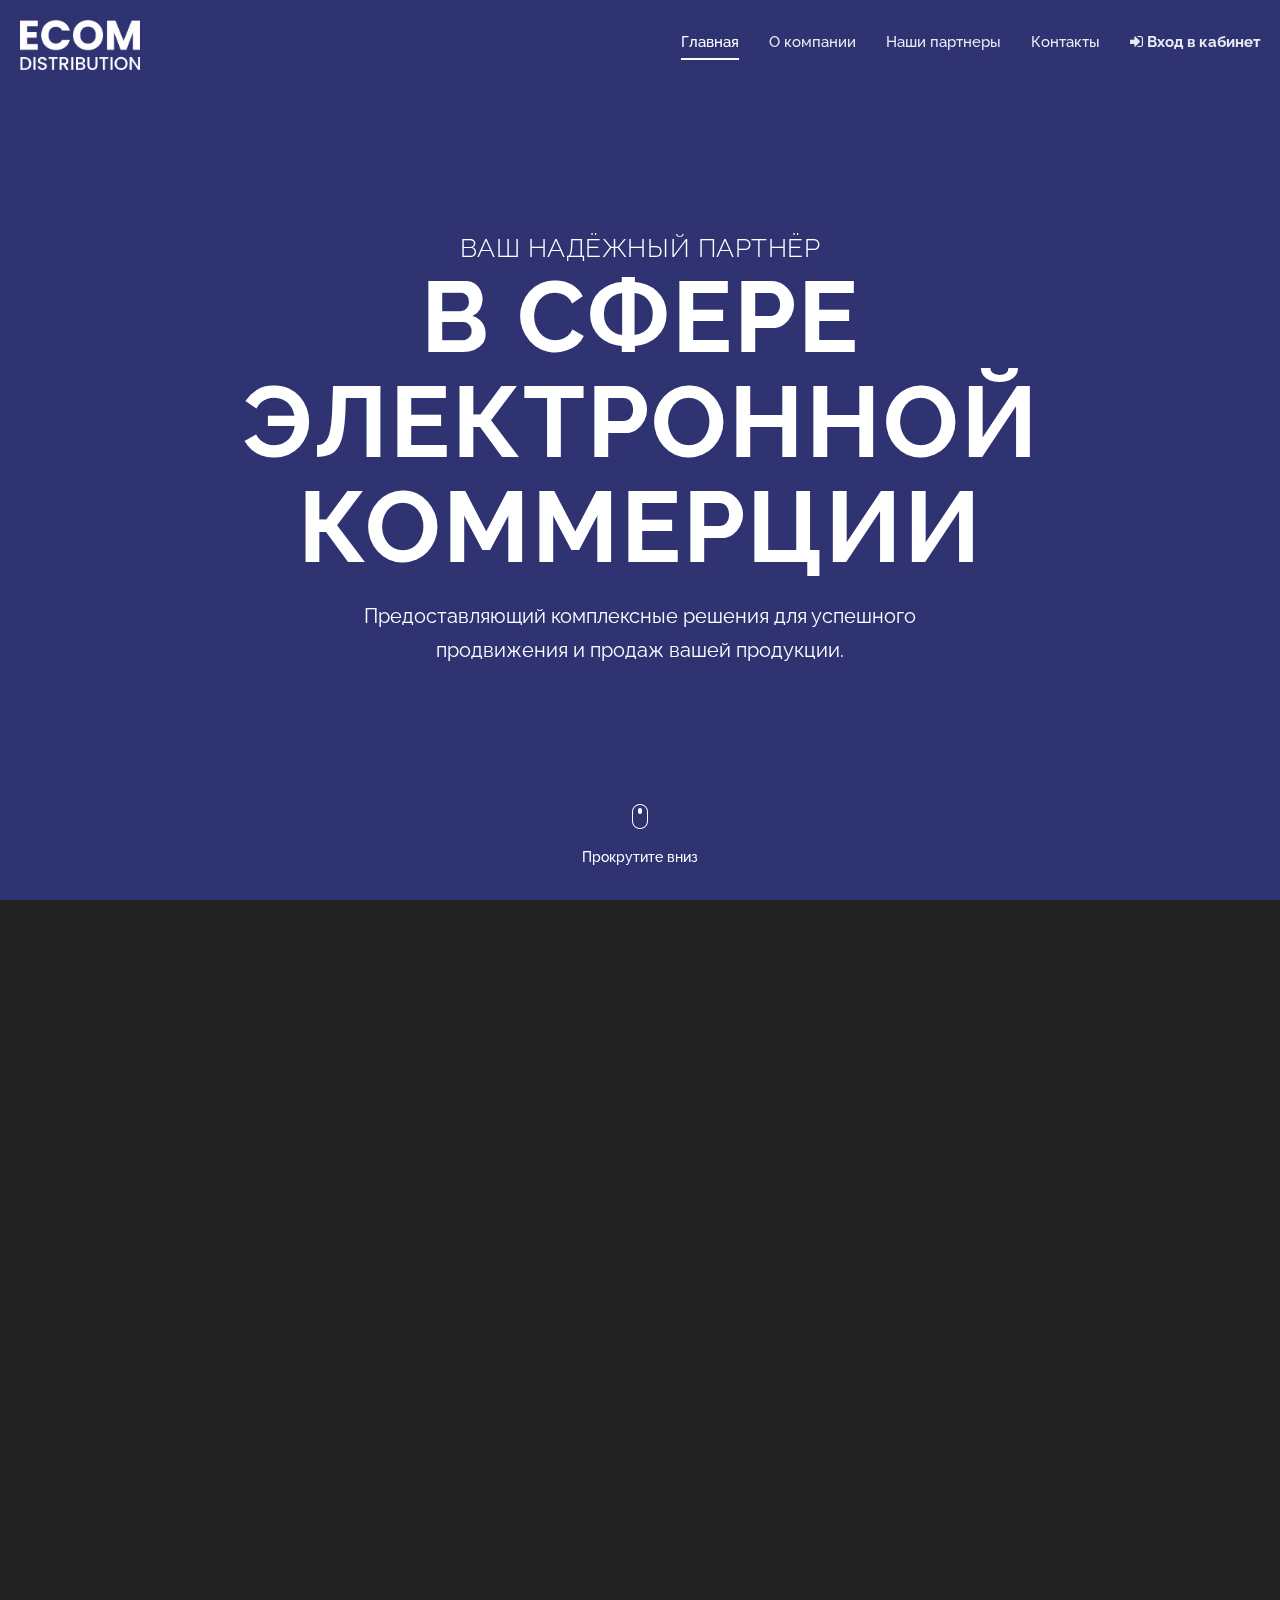
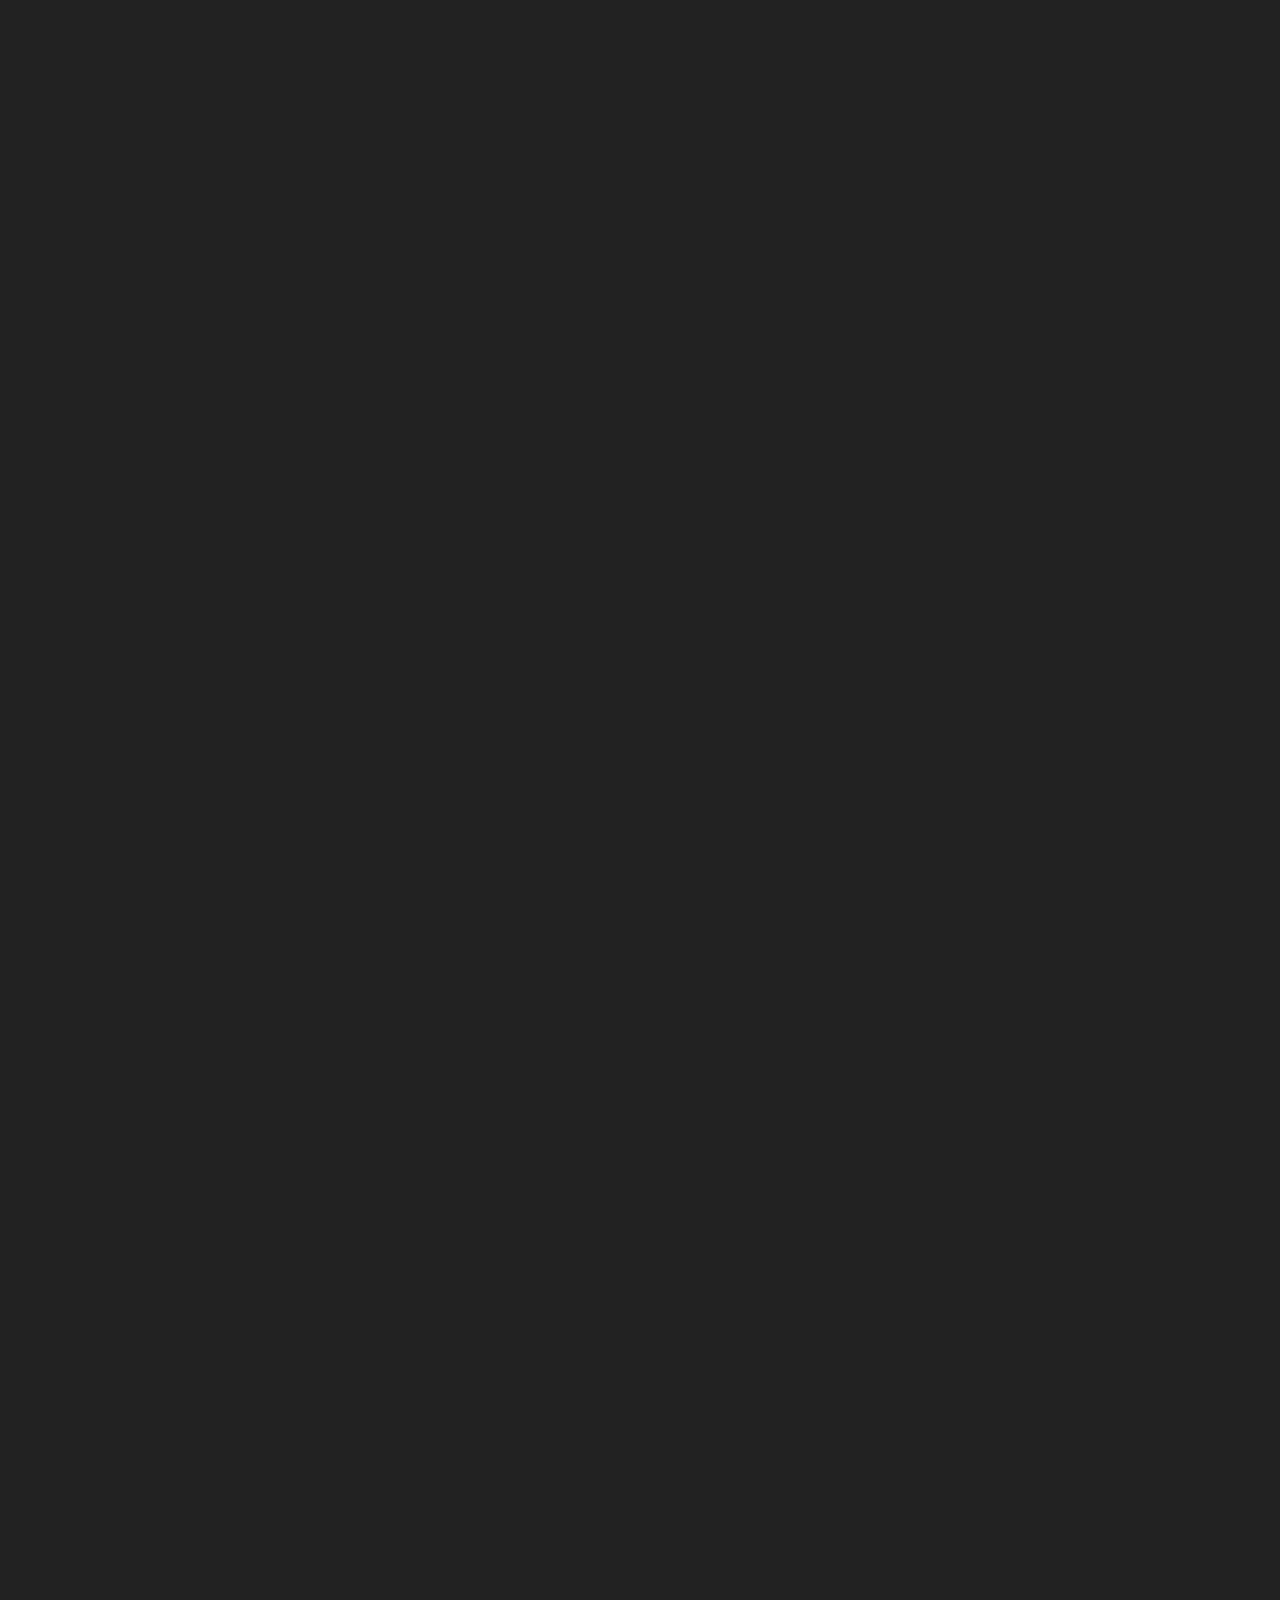
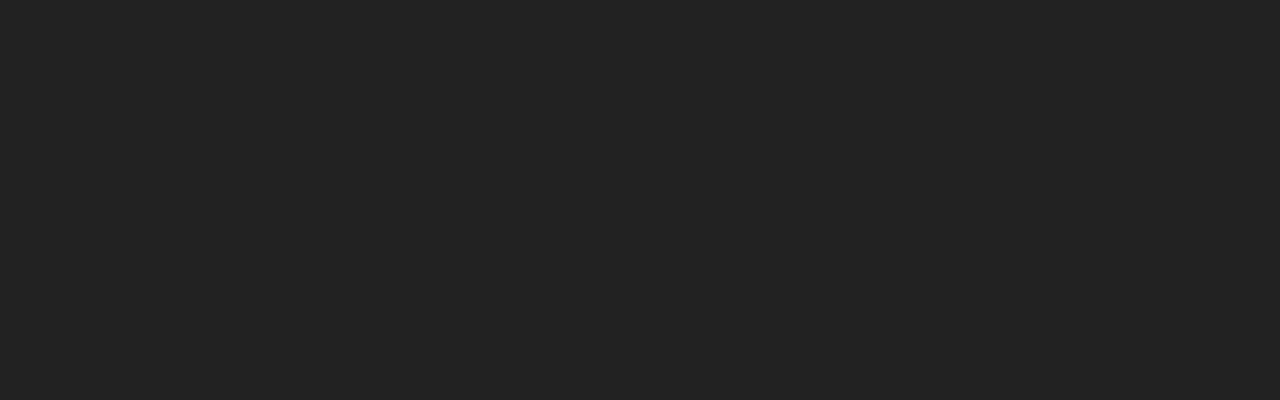
==== commit 6c22bec4: "Добавил анимацию перехода для якорей" ====
--- a/index.html
+++ b/index.html
@@ -68,7 +68,7 @@
 
         <div id="fullpage" class="fullpage-default">
 
-            <div class="section animated-row" data-section="about">
+            <div class="section animated-row" data-section="/">
                 <div class="section-inner">
                     <div class="welcome-box">
                         <span class="welcome-first animate" data-animate="fadeInUp">Ваш надёжный партнёр</span>
